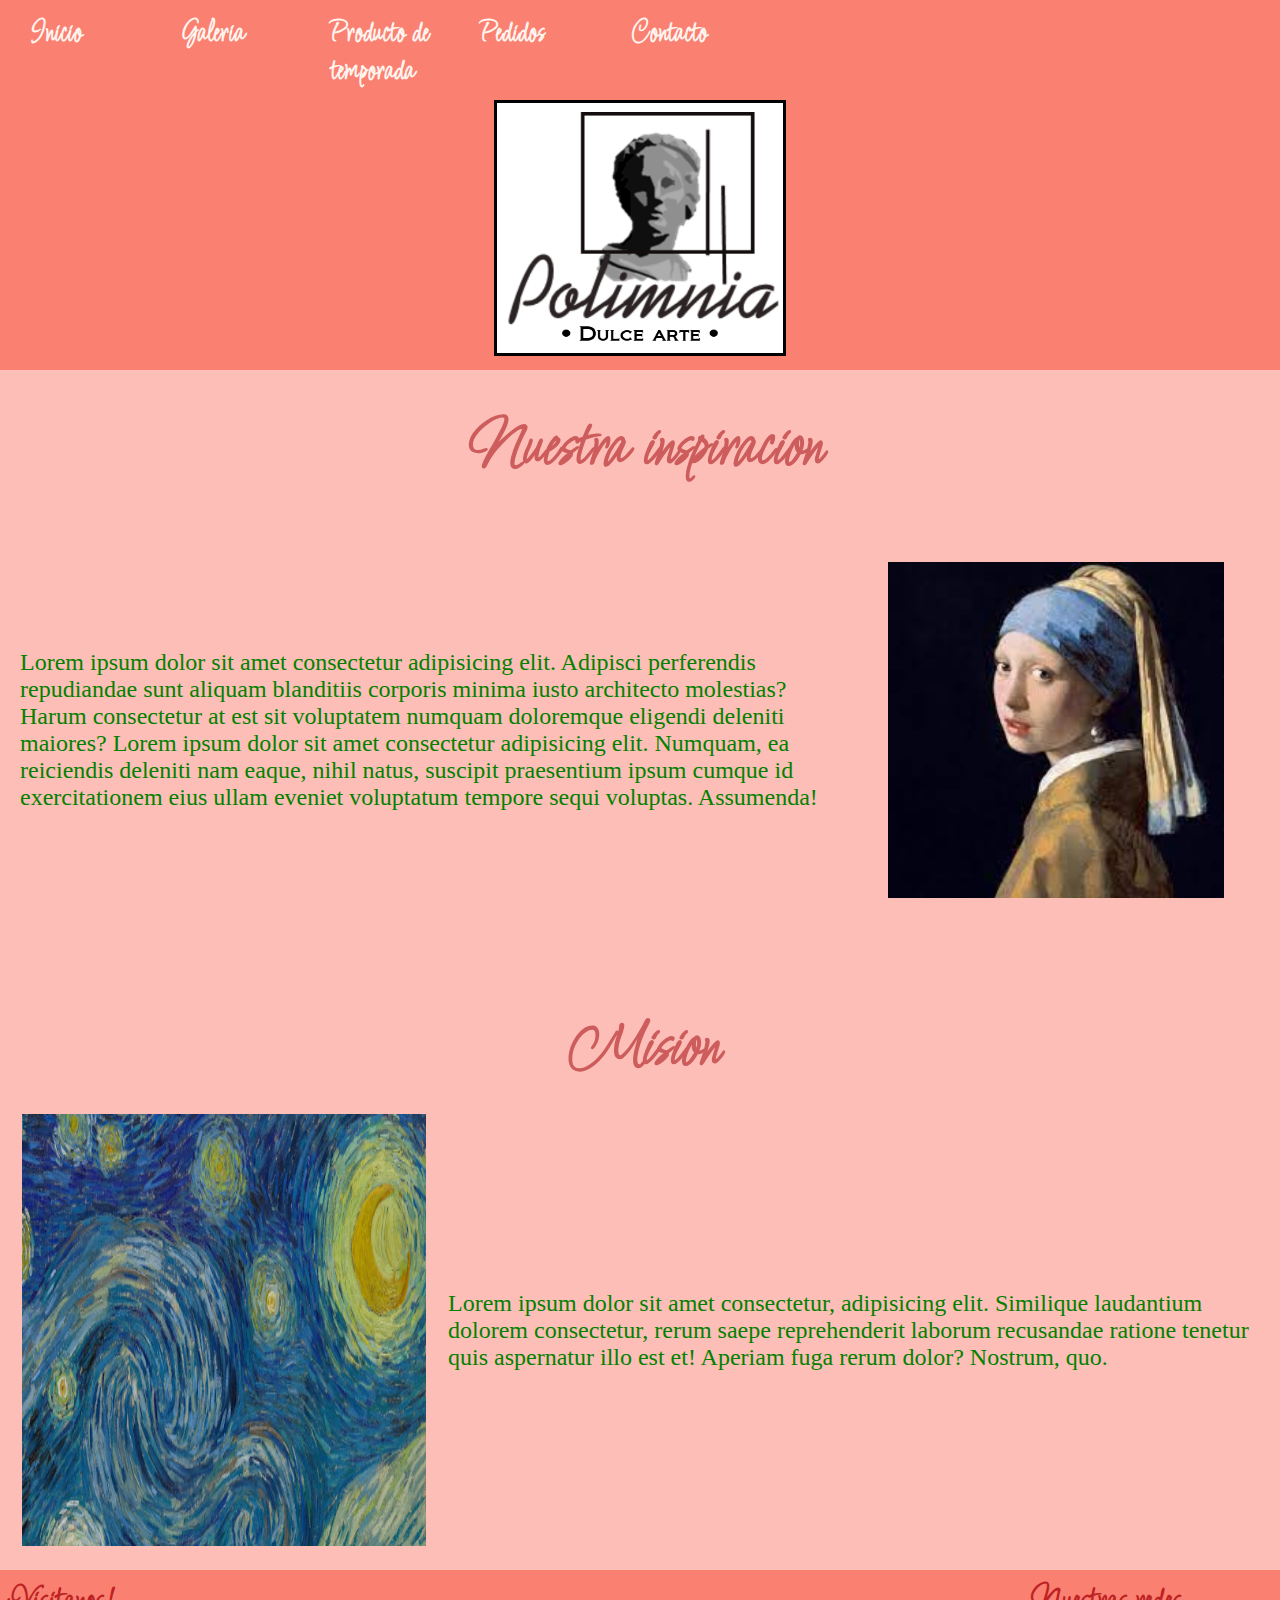
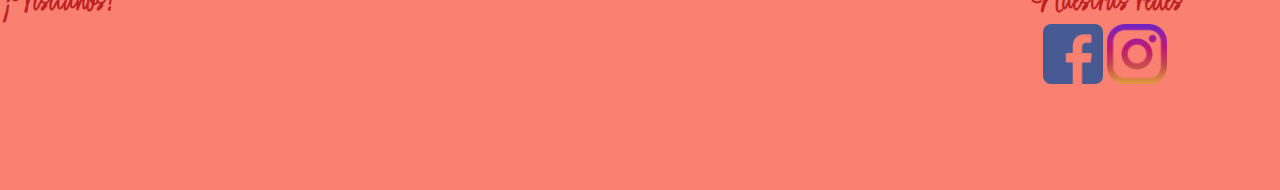
==== index.html @ 7129106b "First Version" ====
<!DOCTYPE html>
<html lang="en">
<head>
    <meta charset="UTF-8">
    <meta http-equiv="X-UA-Compatible" content="IE=edge">
    <meta name="viewport" content="width=device-width, initial-scale=1.0">
    <link rel="stylesheet" href="css/style.css">
    <title>Inicio - Polimnia Reposteria de Arte</title>
    <link rel="preconnect" href="https://fonts.googleapis.com">
    <link rel="preconnect" href="https://fonts.gstatic.com" crossorigin>
    <link href="https://fonts.googleapis.com/css2?family=Licorice&display=swap" rel="stylesheet">
</head>
<body>
    <header class="topPart">
        <nav>
            <ul>
                <li><a href="index.html"><strong>Inicio</strong></a></li>
                <li><a href="html/galeria.html"><strong>Galeria</strong></a></li>
                <li><a href="html/prod_temporada.html"><strong>Producto de temporada</strong></a></li>
                <li><a href="html/pedidos.html"><strong>Pedidos</strong></a></li>
                <li><a href="html/contacto.html"><strong>Contacto</strong></a></li>
            </ul>
        </nav>
    <img src="images/mainLogo.png" alt="LogoPolimnia" id="mainLogo">
    </header>

    <main>
        <section>
                <div id="tituloAlto1">Nuestra inspiracion</div>
                
                <div class="colorParrafo1">
                    <p>Lorem ipsum dolor sit amet consectetur adipisicing elit. Adipisci perferendis repudiandae sunt 
                        aliquam blanditiis corporis minima iusto architecto molestias? Harum consectetur at est sit 
                        voluptatem numquam doloremque eligendi deleniti maiores? Lorem ipsum dolor sit amet consectetur 
                        adipisicing elit. Numquam, ea reiciendis deleniti nam eaque, nihil natus, suscipit praesentium 
                        ipsum cumque id exercitationem eius ullam eveniet voluptatum tempore sequi voluptas. Assumenda!</p>
                </div>
                
                <img src="images/inspira_1.jpg" alt="imagen_inspiracion" id="imagenEjemplo1">
            
            <div id="tituloAlto2">Mision</div>
            <div class="colorParrafo2">
                <p>Lorem ipsum dolor sit amet consectetur, adipisicing elit. Similique laudantium dolorem consectetur, 
                    rerum saepe reprehenderit laborum recusandae ratione tenetur quis aspernatur illo est et! Aperiam 
                    fuga rerum dolor? Nostrum, quo.</p>
            </div>
                <img src="images/inspira_2.jpg" alt="img_inspire" id="imagenEjemplo2">
        </section>
    </main>

    <footer class="bottomPart">
        <div id="visitUs">
            <h4>¡Visitanos!</h4>
            <iframe src="https://www.google.com/maps/embed?pb=!1m18!1m12!1m3!1d14931.587343740564!2d-103.3933895!3d20.6737757!2m3!1f0!2f0!3f0!3m2!1i1024!2i768!4f13.1!3m3!1m2!1s0x8428ae62a56b72eb%3A0xdaccf00ad9b7dc39!2sLa%20Gran%20Plaza%20Fashion%20Mall!5e0!3m2!1ses-419!2smx!4v1639611669325!5m2!1ses-419!2smx" width="250" height="105" style="border:0;" allowfullscreen="" loading="lazy"></iframe>
        </div>
        <div id="socialNet">
            <h4>Nuestras redes</h4>
            <div>
                <ul>
                    <li>
                        <a href="https://facebook.com"><img src="images/facebook_icon.png" alt="fbook"></a>
                    </li>
                    <li>
                        <a href="https://instagram.com"><img src="images/instagram_icon.png" alt="igram"></a>
                    </li>
                </ul>
        </div>
        </div>        
    </footer>
</body>
</html>
---- css/style.css ----
*{
    margin: 0;
    padding: 0;
}

@media only screen and ( max-width:600px){

    /* Definicion de Etiquetas */
    
    header{
        height: 370px;
    }
    
    main section{
        background-color: rgb(252, 190, 183);
        display: grid;
        height: 1200px;
        grid-template-columns: 100%;
        grid-template-rows: 10% 20% 20% 10% 20% 20%;        
        grid-template-areas: "titulo1"
                             "texto1"
                             "imagen1"
                             "titulo2"
                             "texto2"
                             "imagen2";
        
        justify-items: center;
        align-items: center;
    }
    
    h4{
        color: rgb(190, 34, 34);
        font-family: 'Licorice', cursive;
        font-size: 35px;
    }
    
    nav ul{
        display: flex;
        justify-content: flex-start;
        list-style-type: none;
        height: 35px;
        font-family: 'Licorice';
        font-size: 22px;
        padding-left: 20px;
        
    }
    
    nav ul li{
        width: 150px;
    }
    
    nav ul li:hover{
        color: rgba(110, 180, 113, 0.603);
        
    }
    
    nav ul li a{
        color: seashell;
        text-decoration: none;
        display: block;
        padding-top: 15px;
    }
    
    nav ul li a:hover{
        color: teal;
    }
    
    footer div{
        display: inline-block;
        background-color: salmon;    
    }
    
    footer div ul li{
        display: inline;
    }
    
    p{
            color:rgb(4, 129, 0);
            font-size: 24px;
    }
    
    /* Definicion de Clases */
    
    .topPart{
        background-color: salmon;
    }

    .bottomPart{
        display: inline-block;
        height: 210px;
        width: 100%;
        background-color: salmon;
        position: relative;
        padding-top:10px;
    
    }
    
    .colorParrafo1{
        color:rgb(4, 129, 0);
        font-size: 24px;
        grid-area: texto1;
        align-self: center;
        justify-self: center;
        padding-left: 20px;
    }

    .colorParrafo2{
        color:rgb(4, 129, 0);
        font-size: 24px;
        grid-area: texto2;
        align-self: center;
        justify-self: center;
        padding-right: 20px;
    }
    
    .tituloAlto{
        color:indianred;
        font-style: italic;
        font-weight: bold;
        font-size: 52px;
        font-family: 'Licorice', cursive;
        text-align: center;
        padding-top: 40px;
        padding-bottom: 30px;
    }
    
    .galeryContainer{
        height: 100%;
        display: flex;
        flex-direction: column;
        justify-content: space-around;
        align-items: center;
        margin-top: 450px;
    }
    
    /* Definicion de IDs */
    
    #imagenEjemplo1{
        grid-area:imagen1;
        height: 70%;
    }

    #imagenEjemplo2{
        grid-area:imagen2;
        height: 90%;
        width: 90%;   
    }

    #tituloAlto1{
        color:indianred;
        font-style: italic;
        font-weight: bold;
        font-size: 65px;
        font-family: 'Licorice', cursive;
        align-self: end;
        grid-area: titulo1;
    }

    #tituloAlto2{
        color:indianred;
        font-style: italic;
        font-weight: bold;
        font-size: 65px;
        font-family: 'Licorice', cursive;
        align-self: end;
        grid-area: titulo2;
        
    }

    #mainLogo{ 
        height: 250px;
        width: auto;
        display: block;
        margin-left: auto;
        margin-right: auto;
        margin-top: 65px;
        border-style: solid;
    }
    
    #socialNet img{
        height: 60px;
        width: 60px;
    }
    
    #VisitUs{
        position: absolute;
        height: 160px;
        width: 170px;
        padding-left: 10px;
        padding-top: 10px;
    }
    
    #socialNet{
        position: absolute;
        height: 160px;
        width: 170px;
        right: 90px;
        top: 10px;
        text-align: center;
    }
    
    #galImagFormat{
        height: 250px;
        width: 250px;
        margin-left: 15px;
        margin-right: 15px;
        margin-top: 65px;
        }
    
    

    #contactDistribuidor{
        display: block;
        width: 100%;
        margin-left: 30px;
        padding-top: 250px;
    }

    #nuevosPedidos{
        /*margin-top: 650px;*/
        width: 100%;
        height: 100%;
    }

    #flowGaleria{
        width: 100%;
        flex-direction: column;
        justify-self: center;
        margin-top: 450px;
        grid-area: titulo1;
    }

    #checkProductos{
        display: flex;
        width: 100%;
        flex-direction:column;
        justify-self: center;
        margin-top: 550px;
        grid-area: titulo1;
        align-self: center;
    }

    #checkProductos img{
        height: 300px;
        width: 300px;
        justify-self: center;
        padding-top: 15px;
        padding-bottom: 15px;
    }


}


@media only screen and ( min-width:600px){

    /* Definicion de Etiquetas */
    
    header{
        height: 370px;
    }
    
    main section{
        background-color: rgb(252, 190, 183);
        display: grid;
        height: 1200px;
        grid-template-columns: 35% 15% 15% 35%;
        grid-template-rows: 10% 40% 10% 40%;        
        grid-template-areas: "titulo1 titulo1 titulo1 titulo1"
                             "texto1 texto1 texto1 imagen1"
                             "titulo2 titulo2 titulo2 titulo2"
                             "imagen2 texto2 texto2 texto2";
        
        justify-items: center;
        align-items: center;
    }
    
    h4{
        color: rgb(190, 34, 34);
        font-family: 'Licorice', cursive;
        font-size: 35px;
    }
    
    nav ul{
        display: flex;
        justify-content: flex-start;
        list-style-type: none;
        height: 35px;
        font-family: 'Licorice';
        font-size: 30px;
        padding-left: 30px;
        
    }
    
    nav ul li{
        width: 150px;
    }
    
    nav ul li:hover{
        color: rgba(110, 180, 113, 0.603);
        
    }
    
    nav ul li a{
        color: seashell;
        text-decoration: none;
        display: block;
        padding-top: 15px;
    }
    
    nav ul li a:hover{
        color: teal;
    }
    
    footer div{
        display: inline-block;
        background-color: salmon;    
    }
    
    footer div ul li{
        display: inline;
    }
    
    p{
            color:rgb(4, 129, 0);
            font-size: 24px;
    }
    
    /* Definicion de Clases */
    
    .topPart{
        background-color: salmon;
    }

    .bottomPart{
        display: inline-block;
        height: 210px;
        width: 100%;
        background-color: salmon;
        position: relative;
        padding-top:10px;
    
    }
    
    .colorParrafo1{
        color:rgb(4, 129, 0);
        font-size: 24px;
        grid-area: texto1;
        align-self: center;
        justify-self: center;
        padding-left: 20px;
    }

    .colorParrafo2{
        color:rgb(4, 129, 0);
        font-size: 24px;
        grid-area: texto2;
        align-self: center;
        justify-self: center;
        padding-right: 20px;
    }
    
    .tituloAlto{
        color:indianred;
        font-style: italic;
        font-weight: bold;
        font-size: 72px;
        font-family: 'Licorice', cursive;
        text-align: center;
        padding-top: 40px;
        padding-bottom: 30px;
    }
    
    .galeryContainer{
        display: flex;
        flex-direction: row;
        justify-content: space-between;
        align-items: center;
    }
    
    /* Definicion de IDs */
    
    #imagenEjemplo1{
        grid-area:imagen1;
        height: 70%;
    }

    #imagenEjemplo2{
        grid-area:imagen2;
        height: 90%;
        width: 90%;   
    }

    #tituloAlto1{
        color:indianred;
        font-style: italic;
        font-weight: bold;
        font-size: 65px;
        font-family: 'Licorice', cursive;
        align-self: end;
        grid-area: titulo1;
    }

    #tituloAlto2{
        color:indianred;
        font-style: italic;
        font-weight: bold;
        font-size: 65px;
        font-family: 'Licorice', cursive;
        align-self: end;
        grid-area: titulo2;
        
    }

    #mainLogo{ 
        height: 250px;
        width: auto;
        display: block;
        margin-left: auto;
        margin-right: auto;
        margin-top: 65px;
        border-style: solid;
    }
    
    #socialNet img{
        height: 60px;
        width: 60px;
    }
    
    #VisitUs{
        position: absolute;
        height: 160px;
        width: 170px;
        padding-left: 10px;
        padding-top: 10px;
    }
    
    #socialNet{
        position: absolute;
        height: 160px;
        width: 170px;
        right: 90px;
        top: 10px;
        text-align: center;
    }
    
    #galImagFormat{
        height: 100px;
        width: 100px;
        display: block;
        margin-left: 15px;
        margin-right: 15px;
        margin-top: 65px;
        }
    
    

    #contactDistribuidor{
        display: block;
        width: 100%;
        margin-left: 30px;
        padding-top: 250px;
    }

    #nuevosPedidos{
        margin-top: 650px;
    }

    #flowGaleria{
        width: 100%;
        flex-direction: column;
        justify-self: center;
        margin-top: 750px;
        grid-area: titulo2;
    }

    #checkProductos{
        display: flex;
        width: 100%;
        flex-direction:column;
        justify-self: center;
        margin-top: 550px;
        grid-area: titulo1;
        align-self: center;
    }

    #checkProductos img{
        height: 300px;
        width: 300px;
        justify-self: center;
        padding-top: 15px;
        padding-bottom: 15px;
    }






}
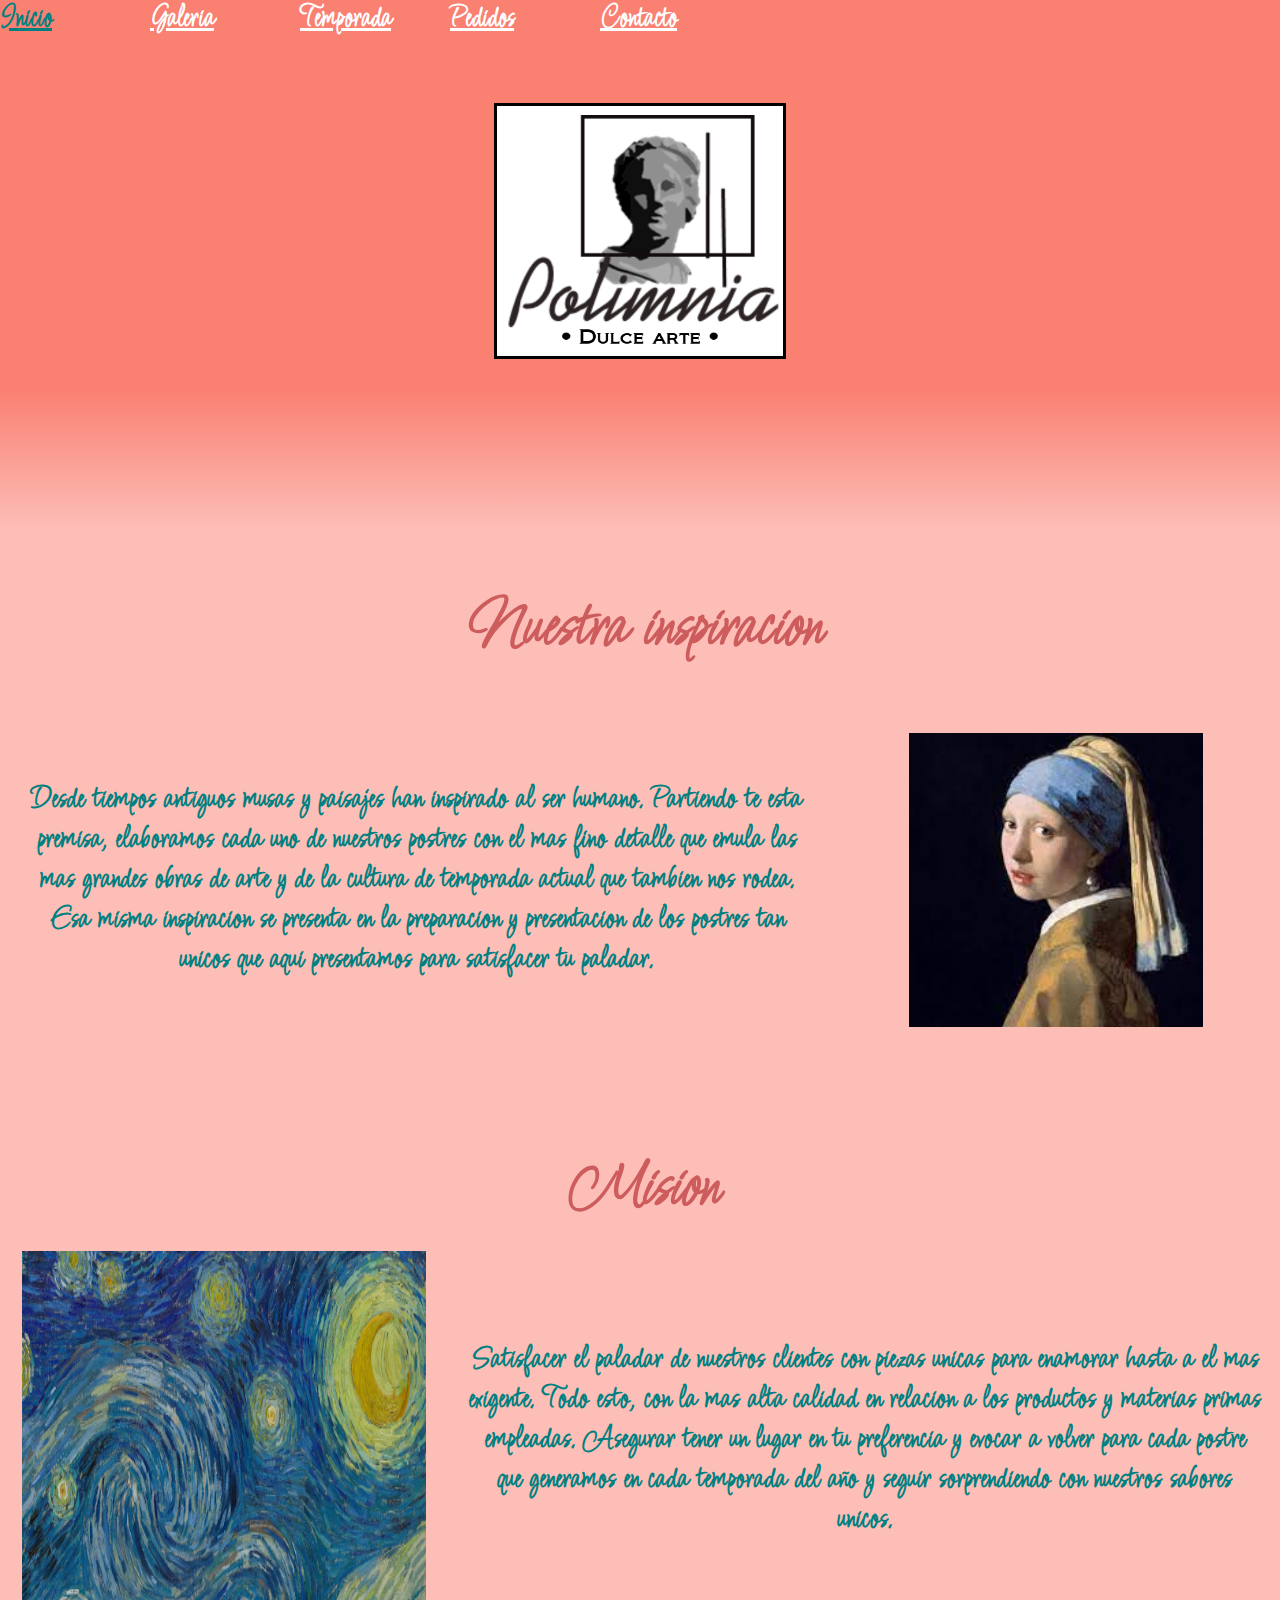
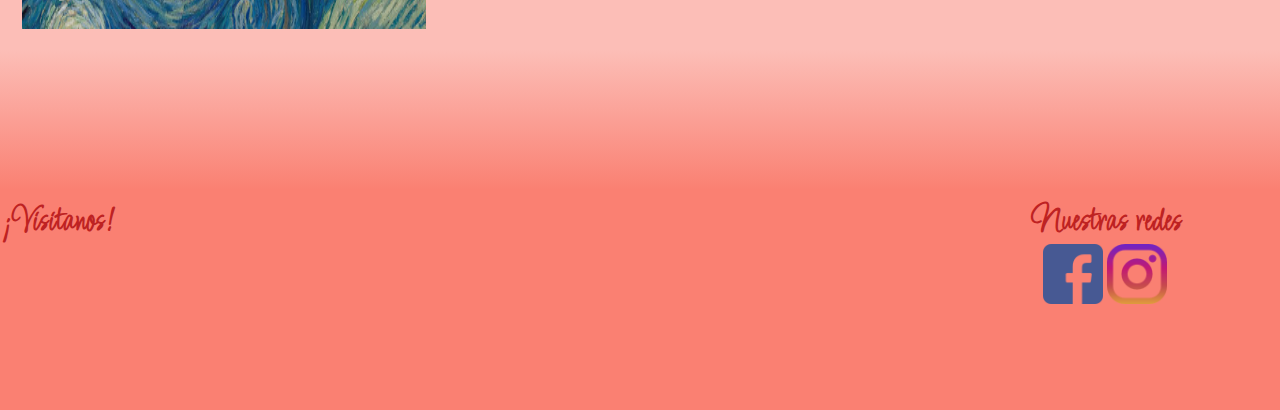
==== commit 5b02e1fa: "Aplicando grid a galeria, limpie codigo, aplique bootstrap a nav menu en todos los index, se ajustar" ====
--- a/index.html
+++ b/index.html
@@ -5,44 +5,57 @@
     <meta http-equiv="X-UA-Compatible" content="IE=edge">
     <meta name="viewport" content="width=device-width, initial-scale=1.0">
     <link rel="stylesheet" href="css/style.css">
-    <title>Inicio - Polimnia Reposteria de Arte</title>
     <link rel="preconnect" href="https://fonts.googleapis.com">
     <link rel="preconnect" href="https://fonts.gstatic.com" crossorigin>
     <link href="https://fonts.googleapis.com/css2?family=Licorice&display=swap" rel="stylesheet">
+    <link href="https://cdn.jsdelivr.net/npm/bootstrap@5.1.3/dist/css/bootstrap.min.css" rel="stylesheet" integrity="sha384-1BmE4kWBq78iYhFldvKuhfTAU6auU8tT94WrHftjDbrCEXSU1oBoqyl2QvZ6jIW3" crossorigin="anonymous">
+    <script src="https://cdn.jsdelivr.net/npm/bootstrap@5.1.3/dist/js/bootstrap.bundle.min.js" integrity="sha384-ka7Sk0Gln4gmtz2MlQnikT1wXgYsOg+OMhuP+IlRH9sENBO0LRn5q+8nbTov4+1p" crossorigin="anonymous"></script>
+    <title>Inicio - Polimnia Reposteria de Arte</title>
 </head>
 <body>
     <header class="topPart">
         <nav>
-            <ul>
-                <li><a href="index.html"><strong>Inicio</strong></a></li>
-                <li><a href="html/galeria.html"><strong>Galeria</strong></a></li>
-                <li><a href="html/prod_temporada.html"><strong>Producto de temporada</strong></a></li>
-                <li><a href="html/pedidos.html"><strong>Pedidos</strong></a></li>
-                <li><a href="html/contacto.html"><strong>Contacto</strong></a></li>
-            </ul>
+            <ul class="nav justify-content-center">
+                <li class="nav-item">
+                  <a class="nav-link" id="nav-text-current"  href="index.html"><b>Inicio</b></a>
+                </li>
+                <li class="nav-item ">
+                  <a class="nav-link" id="nav-text-color" href="html/galeria.html"><b>Galeria</b></a>
+                </li>
+                <li class="nav-item">
+                  <a class="nav-link" id="nav-text-color" href="html/prod_temporada.html"><b>Temporada</b></a>
+                </li>
+                <li class="nav-item">
+                  <a class="nav-link" id="nav-text-color" href="html/pedidos.html"><b>Pedidos</b></a>
+                </li>
+                <li class="nav-item">
+                    <a class="nav-link" id="nav-text-color" href="html/contacto.html"><b>Contacto</b></a>
+                </li>
+              </ul>
         </nav>
     <img src="images/mainLogo.png" alt="LogoPolimnia" id="mainLogo">
     </header>
 
     <main>
-        <section>
+        <section id="gridIndex1">
                 <div id="tituloAlto1">Nuestra inspiracion</div>
                 
                 <div class="colorParrafo1">
-                    <p>Lorem ipsum dolor sit amet consectetur adipisicing elit. Adipisci perferendis repudiandae sunt 
-                        aliquam blanditiis corporis minima iusto architecto molestias? Harum consectetur at est sit 
-                        voluptatem numquam doloremque eligendi deleniti maiores? Lorem ipsum dolor sit amet consectetur 
-                        adipisicing elit. Numquam, ea reiciendis deleniti nam eaque, nihil natus, suscipit praesentium 
-                        ipsum cumque id exercitationem eius ullam eveniet voluptatum tempore sequi voluptas. Assumenda!</p>
+                    <p><b>Desde tiempos antiguos musas y paisajes han inspirado al ser humano. Partiendo te esta premisa, elaboramos
+                        cada uno de nuestros postres con el mas fino detalle que emula las mas grandes obras de arte y de la cultura 
+                        de temporada actual que tambien nos rodea. Esa misma inspiracion se presenta en la preparacion y presentacion
+                        de los postres tan unicos que aqui presentamos para satisfacer tu paladar.
+                    </b></p>
                 </div>
                 
                 <img src="images/inspira_1.jpg" alt="imagen_inspiracion" id="imagenEjemplo1">
             
             <div id="tituloAlto2">Mision</div>
             <div class="colorParrafo2">
-                <p>Lorem ipsum dolor sit amet consectetur, adipisicing elit. Similique laudantium dolorem consectetur, 
-                    rerum saepe reprehenderit laborum recusandae ratione tenetur quis aspernatur illo est et! Aperiam 
-                    fuga rerum dolor? Nostrum, quo.</p>
+                <p>Satisfacer el paladar de nuestros clientes con piezas unicas para enamorar hasta a el mas exigente. Todo esto, con la 
+                    mas alta calidad en relacion a los productos y materias primas empleadas. Asegurar tener un lugar en tu preferencia 
+                    y evocar a volver para cada postre que generamos en cada temporada del año y seguir sorprendiendo con nuestros sabores unicos.
+                </p>
             </div>
                 <img src="images/inspira_2.jpg" alt="img_inspire" id="imagenEjemplo2">
         </section>
@@ -61,7 +74,7 @@
                         <a href="https://facebook.com"><img src="images/facebook_icon.png" alt="fbook"></a>
                     </li>
                     <li>
-                        <a href="https://instagram.com"><img src="images/instagram_icon.png" alt="igram"></a>
+                        <a href="https://www.instagram.com/polimnia.reposteria/"><img src="images/instagram_icon.png" alt="igram"></a>
                     </li>
                 </ul>
         </div>
--- a/css/style.css
+++ b/css/style.css
@@ -3,31 +3,18 @@
     padding: 0;
 }
 
+header{
+    height: 100%;
+}
+
 @media only screen and ( max-width:600px){
 
     /* Definicion de Etiquetas */
-    
-    header{
-        height: 370px;
-    }
-    
-    main section{
-        background-color: rgb(252, 190, 183);
-        display: grid;
-        height: 1200px;
-        grid-template-columns: 100%;
-        grid-template-rows: 10% 20% 20% 10% 20% 20%;        
-        grid-template-areas: "titulo1"
-                             "texto1"
-                             "imagen1"
-                             "titulo2"
-                             "texto2"
-                             "imagen2";
-        
-        justify-items: center;
-        align-items: center;
-    }
-    
+
+    main{
+        background: linear-gradient(180deg, salmon 0%, rgb(252, 190, 183) 10%, rgb(252, 190, 183) 90%, salmon 100%);
+    }
+
     h4{
         color: rgb(190, 34, 34);
         font-family: 'Licorice', cursive;
@@ -38,33 +25,14 @@
         display: flex;
         justify-content: flex-start;
         list-style-type: none;
-        height: 35px;
         font-family: 'Licorice';
         font-size: 22px;
-        padding-left: 20px;
-        
     }
     
     nav ul li{
-        width: 150px;
-    }
-    
-    nav ul li:hover{
-        color: rgba(110, 180, 113, 0.603);
-        
-    }
-    
-    nav ul li a{
-        color: seashell;
-        text-decoration: none;
-        display: block;
-        padding-top: 15px;
-    }
-    
-    nav ul li a:hover{
-        color: teal;
-    }
-    
+        width: auto;
+    }
+      
     footer div{
         display: inline-block;
         background-color: salmon;    
@@ -74,15 +42,11 @@
         display: inline;
     }
     
-    p{
-            color:rgb(4, 129, 0);
-            font-size: 24px;
-    }
-    
     /* Definicion de Clases */
     
     .topPart{
         background-color: salmon;
+        height: 390px;
     }
 
     .bottomPart{
@@ -92,25 +56,32 @@
         background-color: salmon;
         position: relative;
         padding-top:10px;
-    
     }
     
     .colorParrafo1{
-        color:rgb(4, 129, 0);
+        color:teal;
         font-size: 24px;
         grid-area: texto1;
         align-self: center;
         justify-self: center;
         padding-left: 20px;
+        padding-right: 20px;
+        font-family: 'Licorice';
+        font-weight: bold;
+        text-align: center;
     }
 
     .colorParrafo2{
-        color:rgb(4, 129, 0);
+        color:teal;
         font-size: 24px;
         grid-area: texto2;
         align-self: center;
         justify-self: center;
+        padding-left: 20px;
         padding-right: 20px;
+        font-family: 'Licorice';
+        font-weight: bold;
+        text-align: center;
     }
     
     .tituloAlto{
@@ -123,17 +94,45 @@
         padding-top: 40px;
         padding-bottom: 30px;
     }
-    
-    .galeryContainer{
-        height: 100%;
-        display: flex;
-        flex-direction: column;
-        justify-content: space-around;
-        align-items: center;
-        margin-top: 450px;
-    }
+
     
     /* Definicion de IDs */
+    
+        /*Grids para main de cada HTML*/
+
+        #gridIndex1{
+            background: linear-gradient(180deg, salmon 0%, rgb(252, 190, 183) 10%, rgb(252, 190, 183) 90%, salmon 100%);
+            display: grid;
+            height: 1800px;
+            grid-template-columns: 100%;
+            grid-template-rows: 10% 5% 15% 20% 5% 15% 20% 10%;        
+            grid-template-areas: "espacio1" 
+                                 "titulo1"
+                                 "texto1"
+                                 "imagen1"
+                                 "titulo2"
+                                 "texto2"
+                                 "imagen2"
+                                 "espacio2";
+            justify-items: center;
+            align-items: center;
+        }
+
+        #gridGaleria1{
+            background: linear-gradient(180deg, salmon 0%, rgb(252, 190, 183) 10%, rgb(252, 190, 183) 90%, salmon 100%);
+            display: grid;
+            height: 600px;
+            grid-template-columns: 5% 90% 5%;
+            grid-template-rows:  10% 15% 65% 10%;
+            grid-template-areas: "espacio1 espacio1 espacio1"
+                                 "left titulo1 right"
+                                 "left galeria right"
+                                 "espacio2 espacio2 espacio2";
+            justify-items: center;
+            align-items: center;
+        }
+    
+        /*IDs en general*/
     
     #imagenEjemplo1{
         grid-area:imagen1;
@@ -164,7 +163,6 @@
         font-family: 'Licorice', cursive;
         align-self: end;
         grid-area: titulo2;
-        
     }
 
     #mainLogo{ 
@@ -202,32 +200,13 @@
     #galImagFormat{
         height: 250px;
         width: 250px;
-        margin-left: 15px;
-        margin-right: 15px;
-        margin-top: 65px;
-        }
-    
-    
+        grid-area:galeria;
+        }    
 
     #contactDistribuidor{
         display: block;
         width: 100%;
         margin-left: 30px;
-        padding-top: 250px;
-    }
-
-    #nuevosPedidos{
-        /*margin-top: 650px;*/
-        width: 100%;
-        height: 100%;
-    }
-
-    #flowGaleria{
-        width: 100%;
-        flex-direction: column;
-        justify-self: center;
-        margin-top: 450px;
-        grid-area: titulo1;
     }
 
     #checkProductos{
@@ -235,7 +214,6 @@
         width: 100%;
         flex-direction:column;
         justify-self: center;
-        margin-top: 550px;
         grid-area: titulo1;
         align-self: center;
     }
@@ -247,7 +225,18 @@
         padding-top: 15px;
         padding-bottom: 15px;
     }
-
+    
+    #nav-text-color{
+        color: white;
+    }
+
+    #nav-text-color:hover{
+        color: teal;
+    }
+
+    #nav-text-current{
+        color: teal;
+    }
 
 }
 
@@ -256,25 +245,10 @@
 
     /* Definicion de Etiquetas */
     
-    header{
-        height: 370px;
-    }
-    
-    main section{
-        background-color: rgb(252, 190, 183);
-        display: grid;
-        height: 1200px;
-        grid-template-columns: 35% 15% 15% 35%;
-        grid-template-rows: 10% 40% 10% 40%;        
-        grid-template-areas: "titulo1 titulo1 titulo1 titulo1"
-                             "texto1 texto1 texto1 imagen1"
-                             "titulo2 titulo2 titulo2 titulo2"
-                             "imagen2 texto2 texto2 texto2";
-        
-        justify-items: center;
-        align-items: center;
-    }
-    
+    main{
+        background: linear-gradient(180deg, salmon 0%, rgb(252, 190, 183) 10%, rgb(252, 190, 183) 90%, salmon 100%);
+    }
+
     h4{
         color: rgb(190, 34, 34);
         font-family: 'Licorice', cursive;
@@ -285,31 +259,12 @@
         display: flex;
         justify-content: flex-start;
         list-style-type: none;
-        height: 35px;
         font-family: 'Licorice';
         font-size: 30px;
-        padding-left: 30px;
-        
     }
     
     nav ul li{
         width: 150px;
-    }
-    
-    nav ul li:hover{
-        color: rgba(110, 180, 113, 0.603);
-        
-    }
-    
-    nav ul li a{
-        color: seashell;
-        text-decoration: none;
-        display: block;
-        padding-top: 15px;
-    }
-    
-    nav ul li a:hover{
-        color: teal;
     }
     
     footer div{
@@ -321,15 +276,11 @@
         display: inline;
     }
     
-    p{
-            color:rgb(4, 129, 0);
-            font-size: 24px;
-    }
-    
     /* Definicion de Clases */
     
     .topPart{
         background-color: salmon;
+        height: 390px;
     }
 
     .bottomPart{
@@ -339,25 +290,32 @@
         background-color: salmon;
         position: relative;
         padding-top:10px;
-    
     }
     
     .colorParrafo1{
-        color:rgb(4, 129, 0);
-        font-size: 24px;
+        color:teal;
+        font-size: 32px;
         grid-area: texto1;
         align-self: center;
         justify-self: center;
         padding-left: 20px;
+        padding-right: 20px;
+        font-family: 'Licorice';
+        font-weight: bold;
+        text-align: center;
     }
 
     .colorParrafo2{
-        color:rgb(4, 129, 0);
-        font-size: 24px;
+        color:teal;
+        font-size: 32px;
         grid-area: texto2;
         align-self: center;
         justify-self: center;
+        padding-left: 20px;
         padding-right: 20px;
+        font-family: 'Licorice';
+        font-weight: bold;
+        text-align: center;
     }
     
     .tituloAlto{
@@ -371,15 +329,41 @@
         padding-bottom: 30px;
     }
     
-    .galeryContainer{
-        display: flex;
-        flex-direction: row;
-        justify-content: space-between;
-        align-items: center;
-    }
     
     /* Definicion de IDs */
-    
+
+            /*Grids para main de cada HTML*/
+        #gridIndex1{
+            background: linear-gradient(180deg, salmon 0%, rgb(252, 190, 183) 10%, rgb(252, 190, 183) 90%, salmon 100%);
+            display: grid;
+            height: 1400px;
+            grid-template-columns: 35% 15% 15% 35%;
+            grid-template-rows:  10% 10% 30% 10% 30% 10%;        
+            grid-template-areas: "espacio1 espacio1 espacio1 espacio1"
+                                 "titulo1 titulo1 titulo1 titulo1"
+                                 "texto1 texto1 texto1 imagen1"
+                                 "titulo2 titulo2 titulo2 titulo2"
+                                 "imagen2 texto2 texto2 texto2"
+                                 "espacio2 espacio2 espacio2 espacio2 ";
+            justify-items: center;
+            align-items: center;
+        }
+
+        #gridGaleria1{
+            background: linear-gradient(180deg, salmon 0%, rgb(252, 190, 183) 10%, rgb(252, 190, 183) 90%, salmon 100%);
+            display: grid;
+            height: 1000px;
+            grid-template-columns: 10% 80% 10%;
+            grid-template-rows:  10% 10% 70% 10%;
+            grid-template-areas: "espacio1 espacio1 espacio1"
+                                 "left titulo1 right"
+                                 "left galeria right"
+                                 "espacio2 espacio2 espacio2";
+            justify-items: center;
+            align-items: center;
+        }
+    
+        /*IDs en general*/
     #imagenEjemplo1{
         grid-area:imagen1;
         height: 70%;
@@ -445,15 +429,10 @@
     }
     
     #galImagFormat{
-        height: 100px;
-        width: 100px;
-        display: block;
-        margin-left: 15px;
-        margin-right: 15px;
-        margin-top: 65px;
+        height: 620px;
+        width: 980px;
+        grid-area:galeria;
         }
-    
-    
 
     #contactDistribuidor{
         display: block;
@@ -462,24 +441,11 @@
         padding-top: 250px;
     }
 
-    #nuevosPedidos{
-        margin-top: 650px;
-    }
-
-    #flowGaleria{
-        width: 100%;
-        flex-direction: column;
-        justify-self: center;
-        margin-top: 750px;
-        grid-area: titulo2;
-    }
-
     #checkProductos{
         display: flex;
         width: 100%;
         flex-direction:column;
         justify-self: center;
-        margin-top: 550px;
         grid-area: titulo1;
         align-self: center;
     }
@@ -492,9 +458,16 @@
         padding-bottom: 15px;
     }
 
-
-
-
-
+    #nav-text-color{
+        color: white;
+    }
+
+    #nav-text-color:hover{
+        color: teal;
+    }
+
+    #nav-text-current{
+        color: teal;
+    }
 
 }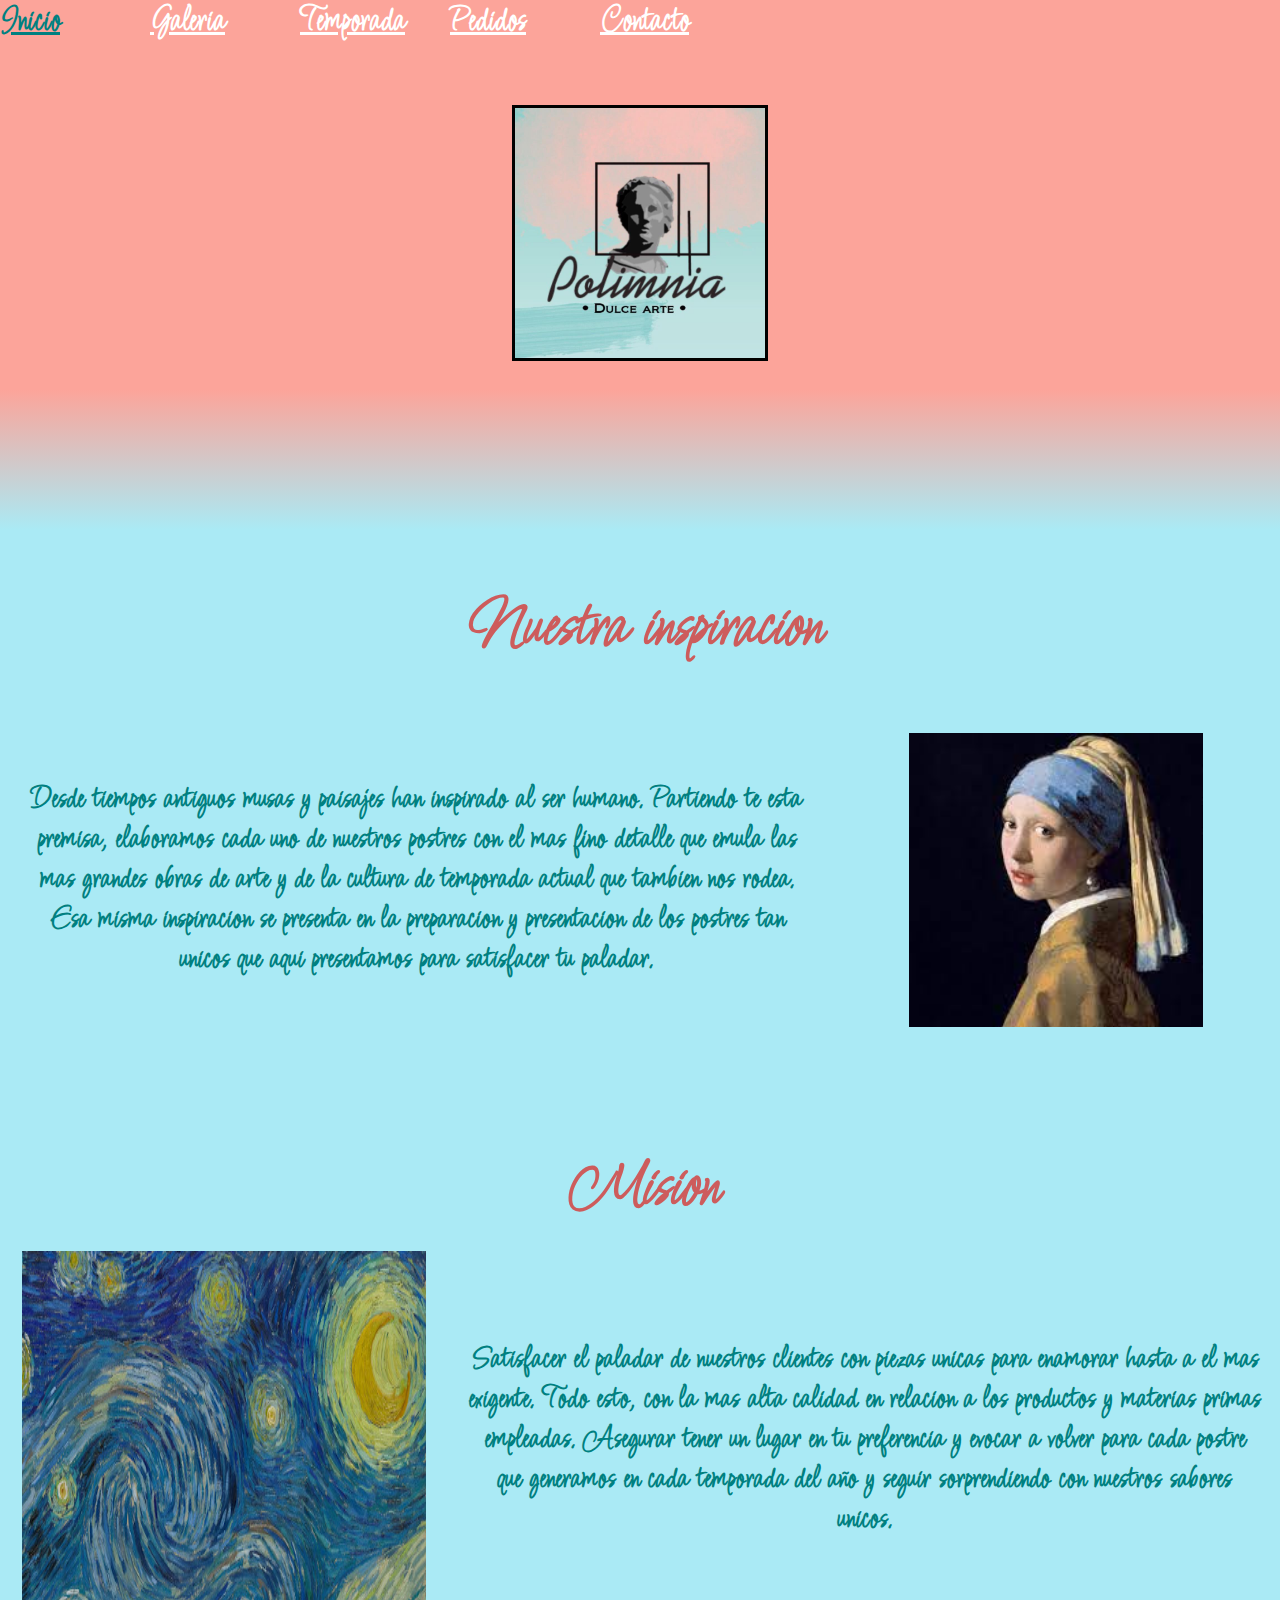
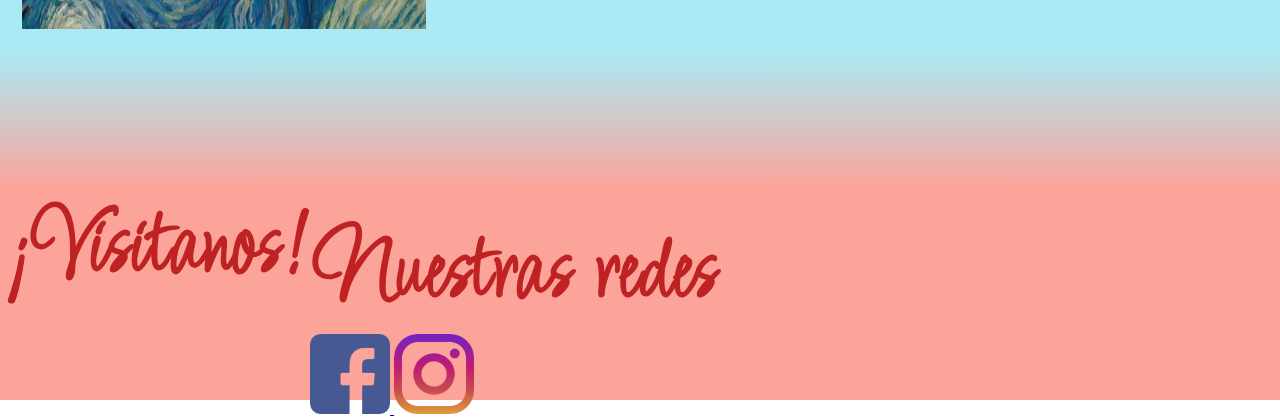
==== commit 2d9eb034: "Se agregan grid de bootstrap para footer, cambio de color en bgr, ajustes de css para reducir codigo" ====
--- a/index.html
+++ b/index.html
@@ -8,9 +8,10 @@
     <link rel="preconnect" href="https://fonts.googleapis.com">
     <link rel="preconnect" href="https://fonts.gstatic.com" crossorigin>
     <link href="https://fonts.googleapis.com/css2?family=Licorice&display=swap" rel="stylesheet">
-    <link href="https://cdn.jsdelivr.net/npm/bootstrap@5.1.3/dist/css/bootstrap.min.css" rel="stylesheet" integrity="sha384-1BmE4kWBq78iYhFldvKuhfTAU6auU8tT94WrHftjDbrCEXSU1oBoqyl2QvZ6jIW3" crossorigin="anonymous">
+    <link href="https://cdn.jsdelivr.net/npm/bootstrap@5.1.3/dist/css/bootstrap.min.css" rel="stylesheet" integrity="sha384-1BmE4kWBq78iYhFldvKuhfTAU6auU8tT94WrHftjDbrCEXSU1oBoqyl2QvZ6jIW3" crossorigin="anonymous">    
     <script src="https://cdn.jsdelivr.net/npm/bootstrap@5.1.3/dist/js/bootstrap.bundle.min.js" integrity="sha384-ka7Sk0Gln4gmtz2MlQnikT1wXgYsOg+OMhuP+IlRH9sENBO0LRn5q+8nbTov4+1p" crossorigin="anonymous"></script>
     <title>Inicio - Polimnia Reposteria de Arte</title>
+    <link rel="stylesheet" href="https://cdnjs.cloudflare.com/ajax/libs/animate.css/4.1.1/animate.min.css"/>
 </head>
 <body>
     <header class="topPart">
@@ -33,12 +34,13 @@
                 </li>
               </ul>
         </nav>
-    <img src="images/mainLogo.png" alt="LogoPolimnia" id="mainLogo">
+    <img src="images/mainLogo1.jpg" alt="LogoPolimnia" id="mainLogo" class="animate__animated animate__fadeIn animate__slower">
     </header>
 
+    
     <main>
         <section id="gridIndex1">
-                <div id="tituloAlto1">Nuestra inspiracion</div>
+                <div id="tituloAlto1" class="animate__animated animate__pulse animate__slower">Nuestra inspiracion</div>
                 
                 <div class="colorParrafo1">
                     <p><b>Desde tiempos antiguos musas y paisajes han inspirado al ser humano. Partiendo te esta premisa, elaboramos
@@ -50,7 +52,7 @@
                 
                 <img src="images/inspira_1.jpg" alt="imagen_inspiracion" id="imagenEjemplo1">
             
-            <div id="tituloAlto2">Mision</div>
+            <div id="tituloAlto2" class="animate__animated animate__pulse animate__slower">Mision</div>
             <div class="colorParrafo2">
                 <p>Satisfacer el paladar de nuestros clientes con piezas unicas para enamorar hasta a el mas exigente. Todo esto, con la 
                     mas alta calidad en relacion a los productos y materias primas empleadas. Asegurar tener un lugar en tu preferencia 
@@ -59,26 +61,37 @@
             </div>
                 <img src="images/inspira_2.jpg" alt="img_inspire" id="imagenEjemplo2">
         </section>
+        
     </main>
 
     <footer class="bottomPart">
-        <div id="visitUs">
-            <h4>¡Visitanos!</h4>
-            <iframe src="https://www.google.com/maps/embed?pb=!1m18!1m12!1m3!1d14931.587343740564!2d-103.3933895!3d20.6737757!2m3!1f0!2f0!3f0!3m2!1i1024!2i768!4f13.1!3m3!1m2!1s0x8428ae62a56b72eb%3A0xdaccf00ad9b7dc39!2sLa%20Gran%20Plaza%20Fashion%20Mall!5e0!3m2!1ses-419!2smx!4v1639611669325!5m2!1ses-419!2smx" width="250" height="105" style="border:0;" allowfullscreen="" loading="lazy"></iframe>
-        </div>
-        <div id="socialNet">
-            <h4>Nuestras redes</h4>
-            <div>
-                <ul>
-                    <li>
-                        <a href="https://facebook.com"><img src="images/facebook_icon.png" alt="fbook"></a>
-                    </li>
-                    <li>
-                        <a href="https://www.instagram.com/polimnia.reposteria/"><img src="images/instagram_icon.png" alt="igram"></a>
-                    </li>
-                </ul>
-        </div>
+        <div class="container-fluid">
+            <div class="row justify-content-between offset-1">
+              <div class="col-4">
+                <div id="visitUs">
+                    <h4><strong>¡Visitanos!</strong></h4>
+                    <iframe src="https://www.google.com/maps/embed?pb=!1m18!1m12!1m3!1d14931.587343740564!2d-103.3933895!3d20.6737757!2m3!1f0!2f0!3f0!3m2!1i1024!2i768!4f13.1!3m3!1m2!1s0x8428ae62a56b72eb%3A0xdaccf00ad9b7dc39!2sLa%20Gran%20Plaza%20Fashion%20Mall!5e0!3m2!1ses-419!2smx!4v1639611669325!5m2!1ses-419!2smx" width="250" height="105" style="border:0;" allowfullscreen="" loading="lazy"></iframe>
+                </div>
+              </div>
+              <div class="col-4"> 
+                <div id="socialNet">
+                    <h4><strong>Nuestras redes</strong></h4>
+                    <div>
+                        <ul>
+                            <li>
+                                <a href="https://www.facebook.com/Polimnia-109867234203680/" target="_blank" rel="noopener noreferrer"><img src="images/facebook_icon.png" alt="fbook"> </a>
+                            </li>
+                            <li>
+                                <a href="https://www.instagram.com/polimnia.reposteria/" target="_blank" rel="noopener noreferrer"><img src="images/instagram_icon.png" alt="igram"></a>
+                            </li>
+                        </ul>
+              </div>
+            </div>
+          </div>
         </div>        
     </footer>
+    <script src="https://code.jquery.com/jquery-3.3.1.slim.min.js" integrity="sha384-q8i/X+965DzO0rT7abK41JStQIAqVgRVzpbzo5smXKp4YfRvH+8abtTE1Pi6jizo" crossorigin="anonymous"></script>
+    <script src="https://cdnjs.cloudflare.com/ajax/libs/popper.js/1.14.7/umd/popper.min.js" integrity="sha384-UO2eT0CpHqdSJQ6hJty5KVphtPhzWj9WO1clHTMGa3JDZwrnQq4sF86dIHNDz0W1" crossorigin="anonymous"></script>
+    <script src="https://stackpath.bootstrapcdn.com/bootstrap/4.3.1/js/bootstrap.min.js" integrity="sha384-JjSmVgyd0p3pXB1rRibZUAYoIIy6OrQ6VrjIEaFf/nJGzIxFDsf4x0xIM+B07jRM" crossorigin="anonymous"></script>
 </body>
 </html>--- a/css/style.css
+++ b/css/style.css
@@ -7,56 +7,52 @@
     height: 100%;
 }
 
+main{
+    background: linear-gradient(180deg, rgb(252, 164, 154) 0%, rgb(170, 234, 245) 10%, rgb(170, 234, 245) 90%, rgb(252, 164, 154) 100%);
+}
+
+.topPart{
+    background-color: rgb(252, 164, 154);
+    height: 390px;
+}
+
+.bottomPart{
+    height: 210px;
+    background-color: rgb(252, 164, 154);
+}
+
+ul{
+    list-style-type: none;
+}
+
+
 @media only screen and ( max-width:600px){
 
     /* Definicion de Etiquetas */
-
-    main{
-        background: linear-gradient(180deg, salmon 0%, rgb(252, 190, 183) 10%, rgb(252, 190, 183) 90%, salmon 100%);
-    }
 
     h4{
         color: rgb(190, 34, 34);
         font-family: 'Licorice', cursive;
-        font-size: 35px;
-    }
-    
+        font-size: 95px;
+        text-align: center;
+    }
+    
+
     nav ul{
         display: flex;
         justify-content: flex-start;
         list-style-type: none;
         font-family: 'Licorice';
-        font-size: 22px;
+        font-size: 30px;
+        height: 40px;
     }
     
     nav ul li{
         width: auto;
     }
-      
-    footer div{
-        display: inline-block;
-        background-color: salmon;    
-    }
-    
-    footer div ul li{
-        display: inline;
-    }
+    
     
     /* Definicion de Clases */
-    
-    .topPart{
-        background-color: salmon;
-        height: 390px;
-    }
-
-    .bottomPart{
-        display: inline-block;
-        height: 210px;
-        width: 100%;
-        background-color: salmon;
-        position: relative;
-        padding-top:10px;
-    }
     
     .colorParrafo1{
         color:teal;
@@ -101,7 +97,6 @@
         /*Grids para main de cada HTML*/
 
         #gridIndex1{
-            background: linear-gradient(180deg, salmon 0%, rgb(252, 190, 183) 10%, rgb(252, 190, 183) 90%, salmon 100%);
             display: grid;
             height: 1800px;
             grid-template-columns: 100%;
@@ -119,7 +114,6 @@
         }
 
         #gridGaleria1{
-            background: linear-gradient(180deg, salmon 0%, rgb(252, 190, 183) 10%, rgb(252, 190, 183) 90%, salmon 100%);
             display: grid;
             height: 600px;
             grid-template-columns: 5% 90% 5%;
@@ -181,19 +175,10 @@
     }
     
     #VisitUs{
-        position: absolute;
-        height: 160px;
-        width: 170px;
-        padding-left: 10px;
-        padding-top: 10px;
+        text-align: center;
     }
     
     #socialNet{
-        position: absolute;
-        height: 160px;
-        width: 170px;
-        right: 90px;
-        top: 10px;
         text-align: center;
     }
     
@@ -228,10 +213,13 @@
     
     #nav-text-color{
         color: white;
+        transition: font-size 0.3s;
     }
 
     #nav-text-color:hover{
         color: teal;
+        font-size: 33px;
+        
     }
 
     #nav-text-current{
@@ -244,15 +232,12 @@
 @media only screen and ( min-width:600px){
 
     /* Definicion de Etiquetas */
-    
-    main{
-        background: linear-gradient(180deg, salmon 0%, rgb(252, 190, 183) 10%, rgb(252, 190, 183) 90%, salmon 100%);
-    }
 
     h4{
         color: rgb(190, 34, 34);
         font-family: 'Licorice', cursive;
-        font-size: 35px;
+        font-size: 95px;
+        text-align: center;
     }
     
     nav ul{
@@ -260,7 +245,8 @@
         justify-content: flex-start;
         list-style-type: none;
         font-family: 'Licorice';
-        font-size: 30px;
+        font-size: 35px;
+        height: 40px;
     }
     
     nav ul li{
@@ -268,8 +254,7 @@
     }
     
     footer div{
-        display: inline-block;
-        background-color: salmon;    
+        display: inline-block;  
     }
     
     footer div ul li{
@@ -277,20 +262,6 @@
     }
     
     /* Definicion de Clases */
-    
-    .topPart{
-        background-color: salmon;
-        height: 390px;
-    }
-
-    .bottomPart{
-        display: inline-block;
-        height: 210px;
-        width: 100%;
-        background-color: salmon;
-        position: relative;
-        padding-top:10px;
-    }
     
     .colorParrafo1{
         color:teal;
@@ -334,7 +305,7 @@
 
             /*Grids para main de cada HTML*/
         #gridIndex1{
-            background: linear-gradient(180deg, salmon 0%, rgb(252, 190, 183) 10%, rgb(252, 190, 183) 90%, salmon 100%);
+            /* background: linear-gradient(180deg, salmon 0%, rgb(252, 190, 183) 10%, rgb(252, 190, 183) 90%, salmon 100%); */
             display: grid;
             height: 1400px;
             grid-template-columns: 35% 15% 15% 35%;
@@ -350,7 +321,7 @@
         }
 
         #gridGaleria1{
-            background: linear-gradient(180deg, salmon 0%, rgb(252, 190, 183) 10%, rgb(252, 190, 183) 90%, salmon 100%);
+            /* background: linear-gradient(180deg, salmon 0%, rgb(252, 190, 183) 10%, rgb(252, 190, 183) 90%, salmon 100%); */
             display: grid;
             height: 1000px;
             grid-template-columns: 10% 80% 10%;
@@ -407,12 +378,12 @@
     }
     
     #socialNet img{
-        height: 60px;
-        width: 60px;
+        height: 80px;
+        width: 80px;
+        
     }
     
     #VisitUs{
-        position: absolute;
         height: 160px;
         width: 170px;
         padding-left: 10px;
@@ -420,12 +391,8 @@
     }
     
     #socialNet{
-        position: absolute;
-        height: 160px;
-        width: 170px;
-        right: 90px;
-        top: 10px;
-        text-align: center;
+        list-style-type: none;
+        flex-wrap: nowrap;
     }
     
     #galImagFormat{
@@ -460,10 +427,12 @@
 
     #nav-text-color{
         color: white;
+        transition: font-size 0.3s;
     }
 
     #nav-text-color:hover{
         color: teal;
+        font-size: 37px;
     }
 
     #nav-text-current{
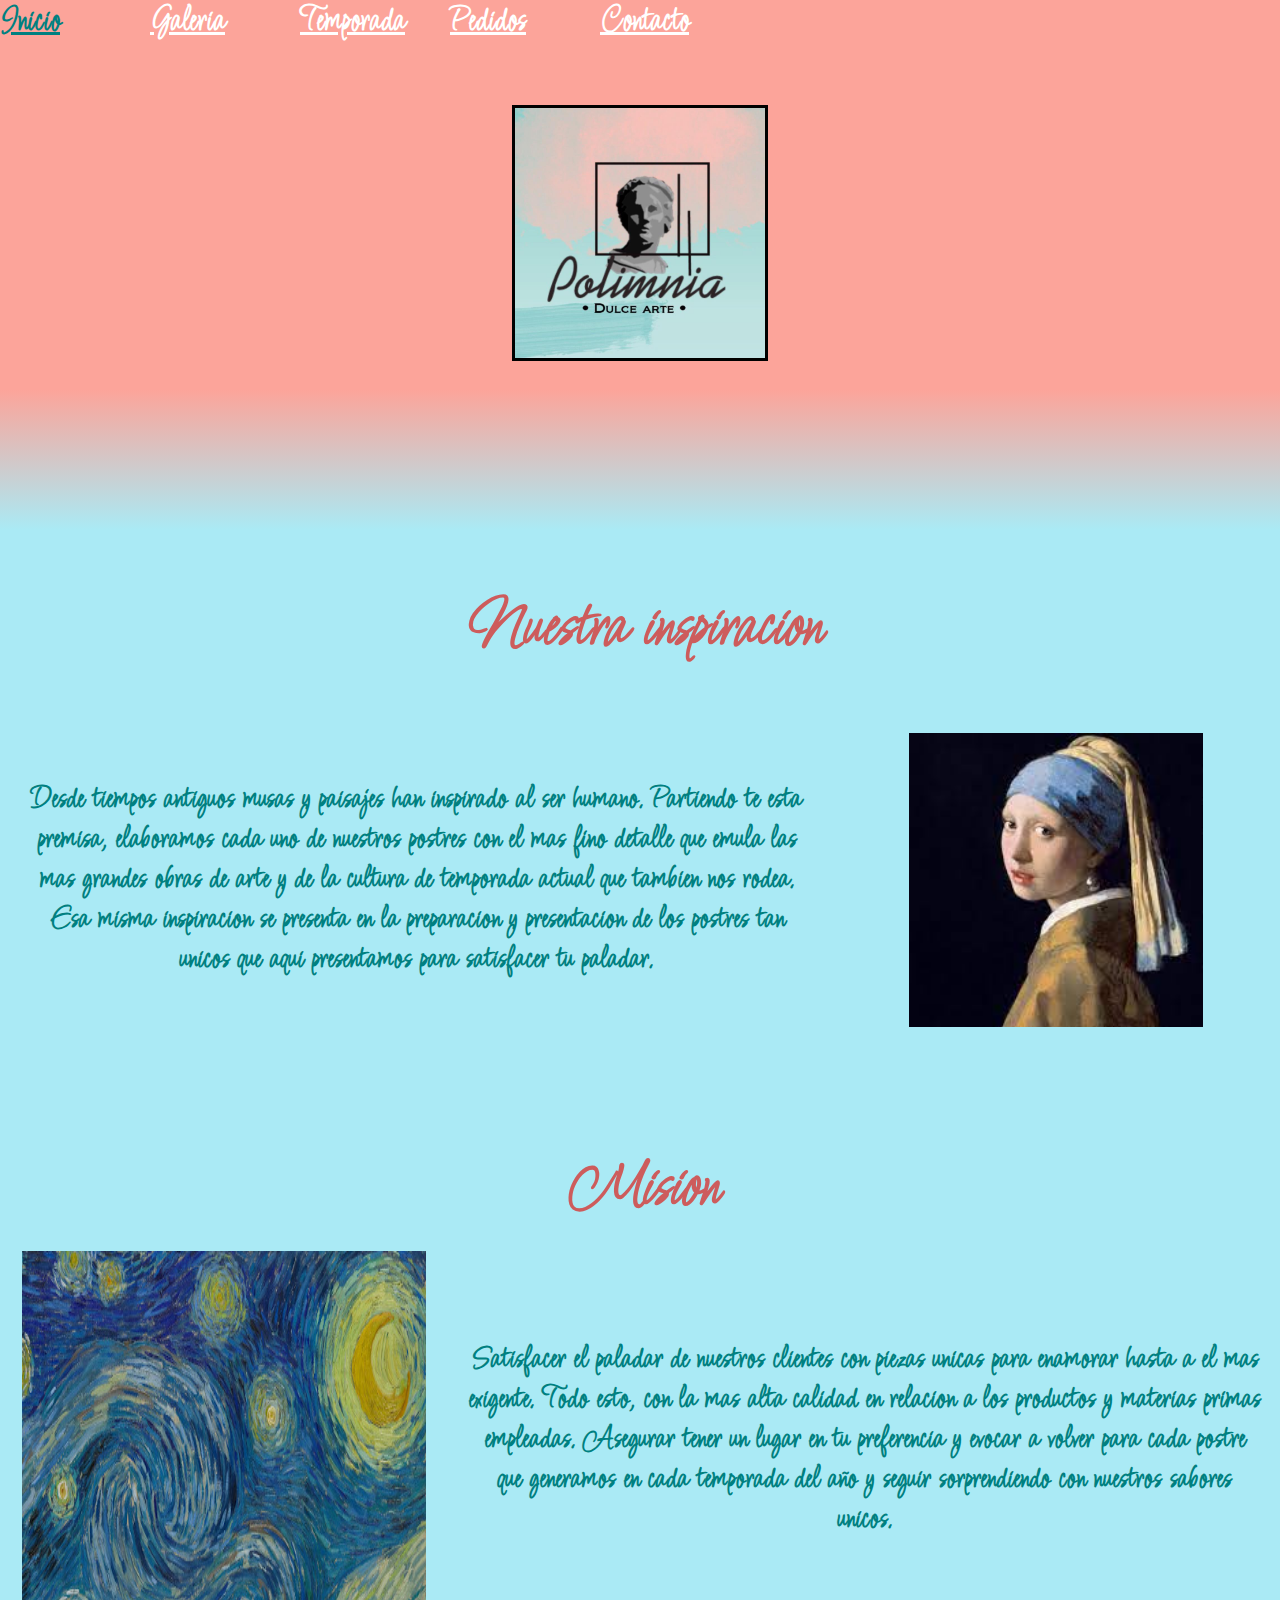
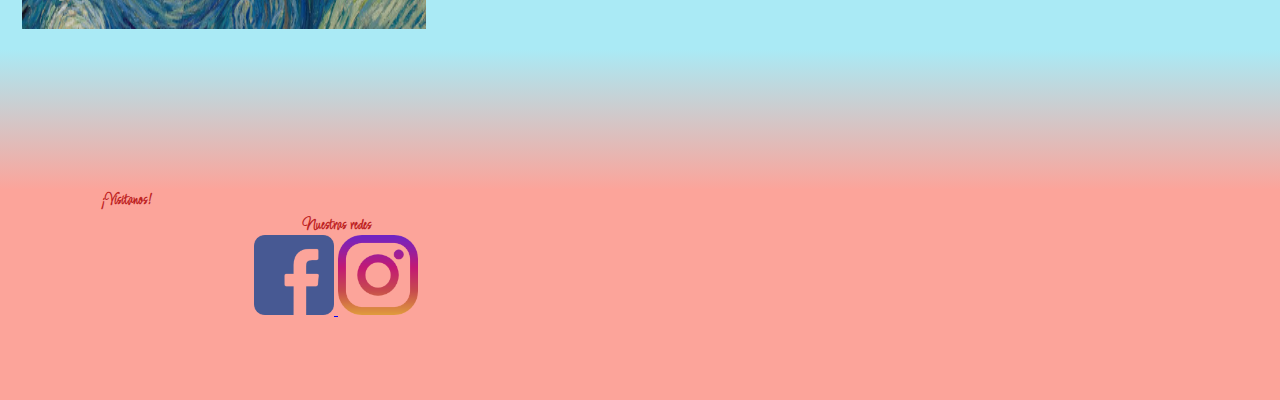
==== commit f085bda0: "Agregue mixin y extend. Se agrega tambien SEO con meta de keywords y description." ====
--- a/index.html
+++ b/index.html
@@ -4,6 +4,8 @@
     <meta charset="UTF-8">
     <meta http-equiv="X-UA-Compatible" content="IE=edge">
     <meta name="viewport" content="width=device-width, initial-scale=1.0">
+    <meta name="keywords" content="Reposteria, Reposteria Fina, Polimnia Pasteleria, Postre, Antojo, Pastel para evento, Galletas, Pasteleria Tepic, Inicio">
+    <meta name="description" content="Pasteleria de arte, ofreciendo la mas alta calidad en productos y marcando tendencias durante las temporadas y eventos de su vida">
     <link rel="stylesheet" href="css/style.css">
     <link rel="preconnect" href="https://fonts.googleapis.com">
     <link rel="preconnect" href="https://fonts.gstatic.com" crossorigin>
--- a/css/style.css
+++ b/css/style.css
@@ -1,442 +1,301 @@
-*{
-    margin: 0;
-    padding: 0;
-}
-
-header{
-    height: 100%;
-}
-
-main{
-    background: linear-gradient(180deg, rgb(252, 164, 154) 0%, rgb(170, 234, 245) 10%, rgb(170, 234, 245) 90%, rgb(252, 164, 154) 100%);
-}
-
-.topPart{
-    background-color: rgb(252, 164, 154);
-    height: 390px;
-}
-
-.bottomPart{
-    height: 210px;
-    background-color: rgb(252, 164, 154);
-}
-
-ul{
+* {
+  margin: 0;
+  padding: 0; }
+
+header {
+  height: 100%; }
+
+main {
+  background: linear-gradient(180deg, #fca49a 0%, #aaeaf5 10%, #aaeaf5 90%, #fca49a 100%); }
+
+.topPart {
+  background-color: #fca49a;
+  height: 390px; }
+
+.bottomPart {
+  height: 210px;
+  background-color: #fca49a; }
+
+ul {
+  list-style-type: none; }
+
+@media (max-width: 600px) {
+  /* Definicion de Etiquetas */
+  h4 {
+    color: #be2222;
+    font-family: Licorice;
+    font-size: 95px;
+    text-align: center; }
+  nav ul {
+    display: flex;
+    justify-content: flex-start;
     list-style-type: none;
-}
-
-
-@media only screen and ( max-width:600px){
-
-    /* Definicion de Etiquetas */
-
-    h4{
-        color: rgb(190, 34, 34);
-        font-family: 'Licorice', cursive;
-        font-size: 95px;
-        text-align: center;
-    }
-    
-
-    nav ul{
-        display: flex;
-        justify-content: flex-start;
-        list-style-type: none;
-        font-family: 'Licorice';
-        font-size: 30px;
-        height: 40px;
-    }
-    
-    nav ul li{
-        width: auto;
-    }
-    
-    
-    /* Definicion de Clases */
-    
-    .colorParrafo1{
-        color:teal;
-        font-size: 24px;
-        grid-area: texto1;
-        align-self: center;
-        justify-self: center;
-        padding-left: 20px;
-        padding-right: 20px;
-        font-family: 'Licorice';
-        font-weight: bold;
-        text-align: center;
-    }
-
-    .colorParrafo2{
-        color:teal;
-        font-size: 24px;
-        grid-area: texto2;
-        align-self: center;
-        justify-self: center;
-        padding-left: 20px;
-        padding-right: 20px;
-        font-family: 'Licorice';
-        font-weight: bold;
-        text-align: center;
-    }
-    
-    .tituloAlto{
-        color:indianred;
-        font-style: italic;
-        font-weight: bold;
-        font-size: 52px;
-        font-family: 'Licorice', cursive;
-        text-align: center;
-        padding-top: 40px;
-        padding-bottom: 30px;
-    }
-
-    
-    /* Definicion de IDs */
-    
-        /*Grids para main de cada HTML*/
-
-        #gridIndex1{
-            display: grid;
-            height: 1800px;
-            grid-template-columns: 100%;
-            grid-template-rows: 10% 5% 15% 20% 5% 15% 20% 10%;        
-            grid-template-areas: "espacio1" 
-                                 "titulo1"
-                                 "texto1"
-                                 "imagen1"
-                                 "titulo2"
-                                 "texto2"
-                                 "imagen2"
-                                 "espacio2";
-            justify-items: center;
-            align-items: center;
-        }
-
-        #gridGaleria1{
-            display: grid;
-            height: 600px;
-            grid-template-columns: 5% 90% 5%;
-            grid-template-rows:  10% 15% 65% 10%;
-            grid-template-areas: "espacio1 espacio1 espacio1"
-                                 "left titulo1 right"
-                                 "left galeria right"
-                                 "espacio2 espacio2 espacio2";
-            justify-items: center;
-            align-items: center;
-        }
-    
-        /*IDs en general*/
-    
-    #imagenEjemplo1{
-        grid-area:imagen1;
-        height: 70%;
-    }
-
-    #imagenEjemplo2{
-        grid-area:imagen2;
-        height: 90%;
-        width: 90%;   
-    }
-
-    #tituloAlto1{
-        color:indianred;
-        font-style: italic;
-        font-weight: bold;
-        font-size: 65px;
-        font-family: 'Licorice', cursive;
-        align-self: end;
-        grid-area: titulo1;
-    }
-
-    #tituloAlto2{
-        color:indianred;
-        font-style: italic;
-        font-weight: bold;
-        font-size: 65px;
-        font-family: 'Licorice', cursive;
-        align-self: end;
-        grid-area: titulo2;
-    }
-
-    #mainLogo{ 
-        height: 250px;
-        width: auto;
-        display: block;
-        margin-left: auto;
-        margin-right: auto;
-        margin-top: 65px;
-        border-style: solid;
-    }
-    
-    #socialNet img{
-        height: 60px;
-        width: 60px;
-    }
-    
-    #VisitUs{
-        text-align: center;
-    }
-    
-    #socialNet{
-        text-align: center;
-    }
-    
-    #galImagFormat{
-        height: 250px;
-        width: 250px;
-        grid-area:galeria;
-        }    
-
-    #contactDistribuidor{
-        display: block;
-        width: 100%;
-        margin-left: 30px;
-    }
-
-    #checkProductos{
-        display: flex;
-        width: 100%;
-        flex-direction:column;
-        justify-self: center;
-        grid-area: titulo1;
-        align-self: center;
-    }
-
-    #checkProductos img{
-        height: 300px;
-        width: 300px;
-        justify-self: center;
-        padding-top: 15px;
-        padding-bottom: 15px;
-    }
-    
-    #nav-text-color{
-        color: white;
-        transition: font-size 0.3s;
-    }
-
-    #nav-text-color:hover{
-        color: teal;
-        font-size: 33px;
-        
-    }
-
-    #nav-text-current{
-        color: teal;
-    }
-
-}
-
-
-@media only screen and ( min-width:600px){
-
-    /* Definicion de Etiquetas */
-
-    h4{
-        color: rgb(190, 34, 34);
-        font-family: 'Licorice', cursive;
-        font-size: 95px;
-        text-align: center;
-    }
-    
-    nav ul{
-        display: flex;
-        justify-content: flex-start;
-        list-style-type: none;
-        font-family: 'Licorice';
-        font-size: 35px;
-        height: 40px;
-    }
-    
-    nav ul li{
-        width: 150px;
-    }
-    
-    footer div{
-        display: inline-block;  
-    }
-    
-    footer div ul li{
-        display: inline;
-    }
-    
-    /* Definicion de Clases */
-    
-    .colorParrafo1{
-        color:teal;
-        font-size: 32px;
-        grid-area: texto1;
-        align-self: center;
-        justify-self: center;
-        padding-left: 20px;
-        padding-right: 20px;
-        font-family: 'Licorice';
-        font-weight: bold;
-        text-align: center;
-    }
-
-    .colorParrafo2{
-        color:teal;
-        font-size: 32px;
-        grid-area: texto2;
-        align-self: center;
-        justify-self: center;
-        padding-left: 20px;
-        padding-right: 20px;
-        font-family: 'Licorice';
-        font-weight: bold;
-        text-align: center;
-    }
-    
-    .tituloAlto{
-        color:indianred;
-        font-style: italic;
-        font-weight: bold;
-        font-size: 72px;
-        font-family: 'Licorice', cursive;
-        text-align: center;
-        padding-top: 40px;
-        padding-bottom: 30px;
-    }
-    
-    
-    /* Definicion de IDs */
-
-            /*Grids para main de cada HTML*/
-        #gridIndex1{
-            /* background: linear-gradient(180deg, salmon 0%, rgb(252, 190, 183) 10%, rgb(252, 190, 183) 90%, salmon 100%); */
-            display: grid;
-            height: 1400px;
-            grid-template-columns: 35% 15% 15% 35%;
-            grid-template-rows:  10% 10% 30% 10% 30% 10%;        
-            grid-template-areas: "espacio1 espacio1 espacio1 espacio1"
-                                 "titulo1 titulo1 titulo1 titulo1"
-                                 "texto1 texto1 texto1 imagen1"
-                                 "titulo2 titulo2 titulo2 titulo2"
-                                 "imagen2 texto2 texto2 texto2"
-                                 "espacio2 espacio2 espacio2 espacio2 ";
-            justify-items: center;
-            align-items: center;
-        }
-
-        #gridGaleria1{
-            /* background: linear-gradient(180deg, salmon 0%, rgb(252, 190, 183) 10%, rgb(252, 190, 183) 90%, salmon 100%); */
-            display: grid;
-            height: 1000px;
-            grid-template-columns: 10% 80% 10%;
-            grid-template-rows:  10% 10% 70% 10%;
-            grid-template-areas: "espacio1 espacio1 espacio1"
-                                 "left titulo1 right"
-                                 "left galeria right"
-                                 "espacio2 espacio2 espacio2";
-            justify-items: center;
-            align-items: center;
-        }
-    
-        /*IDs en general*/
-    #imagenEjemplo1{
-        grid-area:imagen1;
-        height: 70%;
-    }
-
-    #imagenEjemplo2{
-        grid-area:imagen2;
-        height: 90%;
-        width: 90%;   
-    }
-
-    #tituloAlto1{
-        color:indianred;
-        font-style: italic;
-        font-weight: bold;
-        font-size: 65px;
-        font-family: 'Licorice', cursive;
-        align-self: end;
-        grid-area: titulo1;
-    }
-
-    #tituloAlto2{
-        color:indianred;
-        font-style: italic;
-        font-weight: bold;
-        font-size: 65px;
-        font-family: 'Licorice', cursive;
-        align-self: end;
-        grid-area: titulo2;
-        
-    }
-
-    #mainLogo{ 
-        height: 250px;
-        width: auto;
-        display: block;
-        margin-left: auto;
-        margin-right: auto;
-        margin-top: 65px;
-        border-style: solid;
-    }
-    
-    #socialNet img{
-        height: 80px;
-        width: 80px;
-        
-    }
-    
-    #VisitUs{
-        height: 160px;
-        width: 170px;
-        padding-left: 10px;
-        padding-top: 10px;
-    }
-    
-    #socialNet{
-        list-style-type: none;
-        flex-wrap: nowrap;
-    }
-    
-    #galImagFormat{
-        height: 620px;
-        width: 980px;
-        grid-area:galeria;
-        }
-
-    #contactDistribuidor{
-        display: block;
-        width: 100%;
-        margin-left: 30px;
-        padding-top: 250px;
-    }
-
-    #checkProductos{
-        display: flex;
-        width: 100%;
-        flex-direction:column;
-        justify-self: center;
-        grid-area: titulo1;
-        align-self: center;
-    }
-
-    #checkProductos img{
-        height: 300px;
-        width: 300px;
-        justify-self: center;
-        padding-top: 15px;
-        padding-bottom: 15px;
-    }
-
-    #nav-text-color{
-        color: white;
-        transition: font-size 0.3s;
-    }
-
-    #nav-text-color:hover{
-        color: teal;
-        font-size: 37px;
-    }
-
-    #nav-text-current{
-        color: teal;
-    }
-
-}+    font-family: 'Licorice';
+    font-size: 30px;
+    height: 40px; }
+    nav ul li {
+      width: auto; }
+  /* Definicion de Clases */
+  .colorParrafoMain, .colorParrafo1, .colorParrafo2 {
+    color: teal;
+    font-size: 24px;
+    align-self: center;
+    justify-self: center;
+    padding-left: 20px;
+    padding-right: 20px;
+    font-family: 'Licorice';
+    font-weight: bold;
+    text-align: center; }
+  .colorParrafo1 {
+    grid-area: texto1; }
+  .colorParrafo2 {
+    grid-area: texto2; }
+  .tituloAlto {
+    color: indianred;
+    font-style: italic;
+    font-weight: bold;
+    font-size: 52px;
+    font-family: 'Licorice', cursive;
+    text-align: center;
+    padding-top: 40px;
+    padding-bottom: 30px; }
+  /* Definicion de IDs */
+  /*Grids para main de cada HTML*/
+  #gridIndex1 {
+    display: grid;
+    height: 1800px;
+    grid-template-columns: 100%;
+    grid-template-rows: 10% 5% 15% 20% 5% 15% 20% 10%;
+    grid-template-areas: "espacio1" + "titulo1"+ "texto1"+ "imagen1"+ "titulo2"+ "texto2"+ "imagen2"+ "espacio2";
+    justify-items: center;
+    align-items: center; }
+  #gridGaleria1 {
+    display: grid;
+    height: 600px;
+    grid-template-columns: 5% 90% 5%;
+    grid-template-rows: 10% 15% 65% 10%;
+    grid-template-areas: "espacio1 espacio1 espacio1"+ "left titulo1 right"+ "left galeria right"+ "espacio2 espacio2 espacio2";
+    justify-items: center;
+    align-items: center; }
+  /*IDs en general*/
+  #imagenEjemplo1 {
+    grid-area: imagen1;
+    height: 70%; }
+  #imagenEjemplo2 {
+    grid-area: imagen2;
+    height: 90%;
+    width: 90%; }
+  #tituloAlto1 {
+    color: indianred;
+    font-style: italic;
+    font-weight: bold;
+    font-size: 65px;
+    font-family: 'Licorice', cursive;
+    align-self: end;
+    grid-area: titulo1; }
+  #tituloAlto2 {
+    color: indianred;
+    font-style: italic;
+    font-weight: bold;
+    font-size: 65px;
+    font-family: 'Licorice', cursive;
+    align-self: end;
+    grid-area: titulo2; }
+  #mainLogo {
+    height: 250px;
+    width: auto;
+    display: block;
+    margin-left: auto;
+    margin-right: auto;
+    margin-top: 65px;
+    border-style: solid; }
+  #VisitUs {
+    text-align: center; }
+  #socialNet {
+    text-align: center; }
+    #socialNet img {
+      height: 60px;
+      width: 60px; }
+  #galImagFormat {
+    height: 250px;
+    width: 250px;
+    grid-area: galeria; }
+  #contactDistribuidor {
+    display: block;
+    width: 100%;
+    margin-left: 30px; }
+  #checkProductos {
+    display: flex;
+    width: 100%;
+    flex-direction: column;
+    justify-self: center;
+    grid-area: titulo1;
+    align-self: center; }
+    #checkProductos img {
+      height: 300px;
+      width: 300px;
+      justify-self: center;
+      padding-top: 15px;
+      padding-bottom: 15px; }
+  #nav-text-color {
+    color: white;
+    transition: font-size 0.3s; }
+    #nav-text-color :hover {
+      font-size: 33px; }
+  #nav-text-current, #nav-text-color :hover {
+    color: teal; } }
+
+@media (min-width: 600px) {
+  /* Definicion de Etiquetas */
+  h4 {
+    color: #be2222;
+    font-family: "Licorice";
+    font-size: 95xp;
+    text-align: center; }
+  nav ul {
+    display: flex;
+    justify-content: flex-start;
+    list-style-type: none;
+    font-family: 'Licorice';
+    font-size: 35px;
+    height: 40px; }
+    nav ul li {
+      width: 150px; }
+  footer div {
+    display: inline-block; }
+    footer div ul li {
+      display: inline; }
+  /* Definicion de Clases */
+  .colorParrafoMainXL, .colorParrafo1, .colorParrafo2 {
+    color: teal;
+    font-size: 32px;
+    align-self: center;
+    justify-self: center;
+    padding-left: 20px;
+    padding-right: 20px;
+    font-family: 'Licorice';
+    font-weight: bold;
+    text-align: center; }
+  .colorParrafo1 {
+    grid-area: texto1; }
+  .colorParrafo2 {
+    grid-area: texto2; }
+  .tituloAlto {
+    color: indianred;
+    font-style: italic;
+    font-weight: bold;
+    font-size: 72px;
+    font-family: 'Licorice', cursive;
+    text-align: center;
+    padding-top: 40px;
+    padding-bottom: 30px; }
+  /* Definicion de IDs */
+  /*Grids para main de cada HTML*/
+  #gridIndex1 {
+    display: grid;
+    height: 1400px;
+    grid-template-columns: 35% 15% 15% 35%;
+    grid-template-rows: 10% 10% 30% 10% 30% 10%;
+    grid-template-areas: "espacio1 espacio1 espacio1 espacio1"+ "titulo1 titulo1 titulo1 titulo1"+ "texto1 texto1 texto1 imagen1"+ "titulo2 titulo2 titulo2 titulo2"+ "imagen2 texto2 texto2 texto2"+ "espacio2 espacio2 espacio2 espacio2 ";
+    justify-items: center;
+    align-items: center; }
+  #gridGaleria1 {
+    display: grid;
+    height: 1000px;
+    grid-template-columns: 10% 80% 10%;
+    grid-template-rows: 10% 10% 70% 10%;
+    grid-template-areas: "espacio1 espacio1 espacio1"+ "left titulo1 right"+ "left galeria right"+ "espacio2 espacio2 espacio2";
+    justify-items: center;
+    align-items: center; }
+  /*IDs en general*/
+  #imagenEjemplo1 {
+    grid-area: imagen1;
+    height: 70%; }
+  #imagenEjemplo2 {
+    grid-area: imagen2;
+    height: 90%;
+    width: 90%; }
+  #tituloAlto1 {
+    color: indianred;
+    font-style: italic;
+    font-weight: bold;
+    font-size: 65px;
+    font-family: 'Licorice', cursive;
+    align-self: end;
+    grid-area: titulo1; }
+  #tituloAlto2 {
+    color: indianred;
+    font-style: italic;
+    font-weight: bold;
+    font-size: 65px;
+    font-family: 'Licorice', cursive;
+    align-self: end;
+    grid-area: titulo2; }
+  #mainLogo {
+    height: 250px;
+    width: auto;
+    display: block;
+    margin-left: auto;
+    margin-right: auto;
+    margin-top: 65px;
+    border-style: solid; }
+  #VisitUs {
+    height: 160px;
+    width: 170px;
+    padding-left: 10px;
+    padding-top: 10px; }
+  #socialNet {
+    list-style-type: none;
+    flex-wrap: nowrap; }
+    #socialNet img {
+      height: 80px;
+      width: 80px; }
+  #galImagFormat {
+    height: 620px;
+    width: 980px;
+    grid-area: galeria; }
+  #contactDistribuidor {
+    display: block;
+    width: 100%;
+    margin-left: 30px;
+    padding-top: 250px; }
+  #checkProductos {
+    display: flex;
+    width: 100%;
+    flex-direction: column;
+    justify-self: center;
+    grid-area: titulo1;
+    align-self: center; }
+    #checkProductos img {
+      height: 300px;
+      width: 300px;
+      justify-self: center;
+      padding-top: 15px;
+      padding-bottom: 15px; }
+  #nav-text-color {
+    color: white;
+    transition: font-size 0.1s ease-in-out; }
+    #nav-text-color :hover {
+      color: teal;
+      font-size: 37px;
+      transition: font-size 0.1s ease-in-out; }
+  #nav-text-current, #nav-text-color :hover {
+    color: teal; } }
